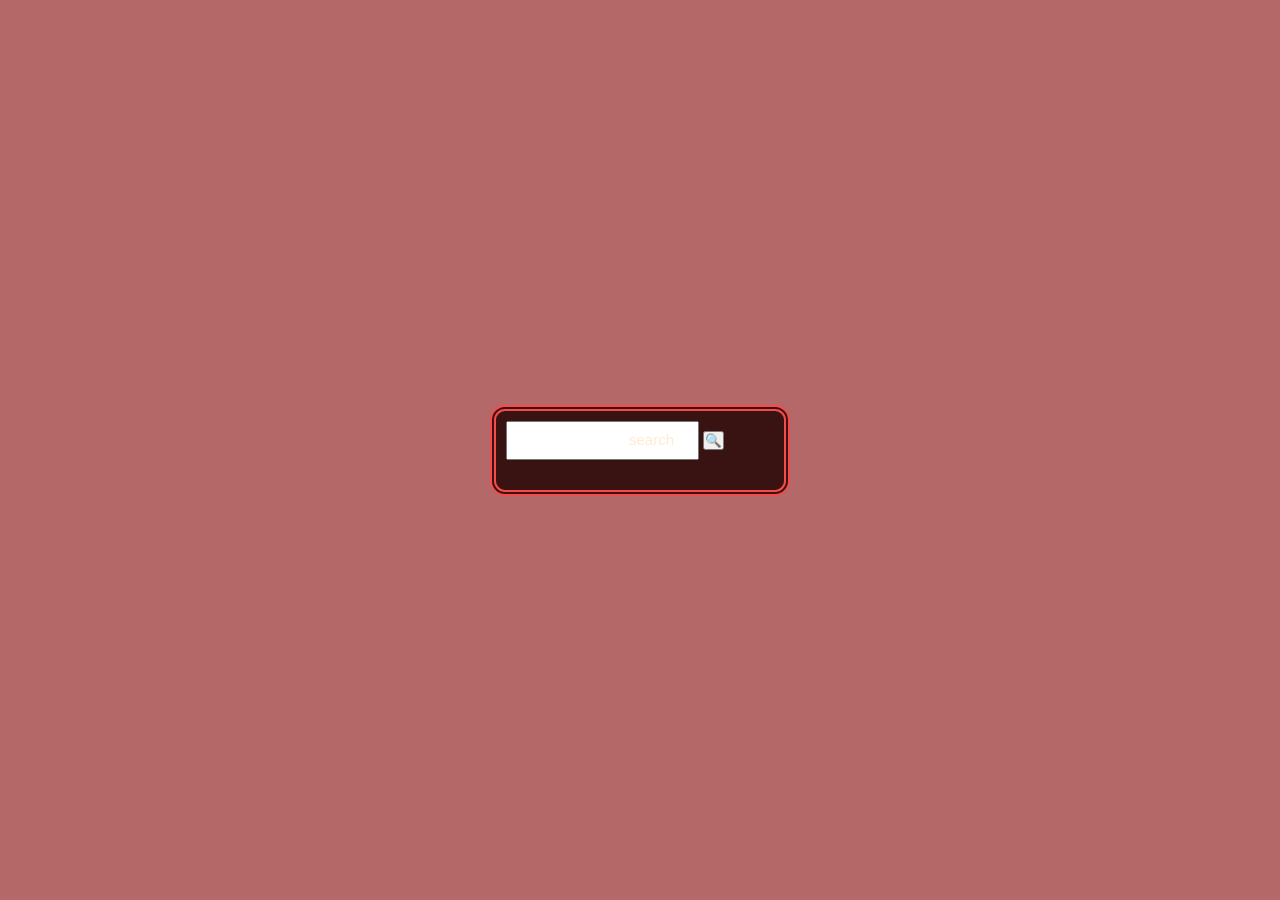
==== index.html @ 5dcac894 "Add files via upload" ====
<!DOCTYPE html>
<html lang="en">
<head>
    <meta charset="UTF-8">
    <meta name="viewport" content="width=device-width, initial-scale=1.0">
    <title>YouTube</title>
    <link rel="stylesheet" href="style.css">
</head>
<body>
    <div class="container">
        <header class="search">
            <input type="search" placeholder="search">
            <button> 🔍 </button>

        </header>
        <div class="side"></div>
        <main class="content"></main>
    </div>
</body>
</html>
---- style.css ----
*{
  margin: 0; padding: 0; box-sizing: border-box;
}
 body{
  background-color: rgba(131, 4, 4, 0.599);
  justify-content: center;
  align-items: center;
  height: 100vh;
  display: flex;
 }
h1{
  color: #fff2cc;
  margin: 15px;
  padding: 10px;
  border: 3px solid orangered;
  border-radius: 18px;
  text-align: center;
  font-size: 31px;
  text-shadow:
      0 0 6px rgba(255,200,120,0.7),
      0 0 12px rgba(255,140,0,0.6);
}
input{
  color: blanchedalmond;
  text-align: center;
}
 .container{
  border: 6px double rgb(245, 75, 75);
  border-radius: 15px;
  width: 300px;
  height: auto;
  padding: 10px;
  background-color: rgba(54, 16, 16, 0.974);
 }
input{
   padding: 10px; 
   margin-bottom: 20px; 
   text-align: center;

}
::placeholder{
  text-align: right;
  /* padding: 15px; */
  font-size: 15px;
  color: blanchedalmond;
}
#result{
    text-align: right;
    width: 90%;
    display: block;
    margin: 20px auto;
    border: 2.5px solid orangered;
    border-radius: 25px;
    background-color: rgba(222, 148, 135, 0.167);
}
.main{
  width: 100%; 
  position: relative;
  text-align: center;
  border: 3px solid rgb(235, 81, 81);
  border-radius: 10px;

}
.q2{
  margin-top: 15px;
}
.q2 input{
  width: 50px;
  margin-right: 5px;
  background-color: rgba(222, 148, 135, 0.167);
  border: 3px solid  rgb(235, 81, 81);
  border-radius: 50px;
  color: wheat;
  text-align: center;
  font-size: 15px;
  font-family: 'Lucida Sans', 'Lucida Sans Regular', 'Lucida Grande', 'Lucida Sans Unicode', Geneva, Verdana, sans-serif;
}
.q3 input{
  width: 50px;
  margin-right: 5px;
  background-color: rgba(222, 148, 135, 0.167);
  border: 3px solid  rgb(235, 81, 81);
  border-radius: 50px;
  color: wheat;
  text-align: center;
  font-size: 15px;
  font-family: 'Lucida Sans', 'Lucida Sans Regular', 'Lucida Grande', 'Lucida Sans Unicode', Geneva, Verdana, sans-serif;
}
.q4 input{
  width: 50px;
  margin-right: 5px;
  background-color: rgba(222, 148, 135, 0.167);
  border: 3px solid  rgb(235, 81, 81);
  border-radius: 50px;
  color: wheat;
  text-align: center;
  font-size: 15px;
  font-family: 'Lucida Sans', 'Lucida Sans Regular', 'Lucida Grande', 'Lucida Sans Unicode', Geneva, Verdana, sans-serif;
}
.q5 input{
  width: 50px;
  margin-right: 5px;
  background-color: rgba(222, 148, 135, 0.167);
  border: 3px solid  rgb(235, 81, 81);
  border-radius: 50px;
  color: wheat;
  text-align: center;
  font-size: 15px;
  font-family: 'Lucida Sans', 'Lucida Sans Regular', 'Lucida Grande', 'Lucida Sans Unicode', Geneva, Verdana, sans-serif;
}
.b4:hover{
  transform: scale(1.04);
  font-size: 15.8px;
}
#equals{
  width: 109px;
}
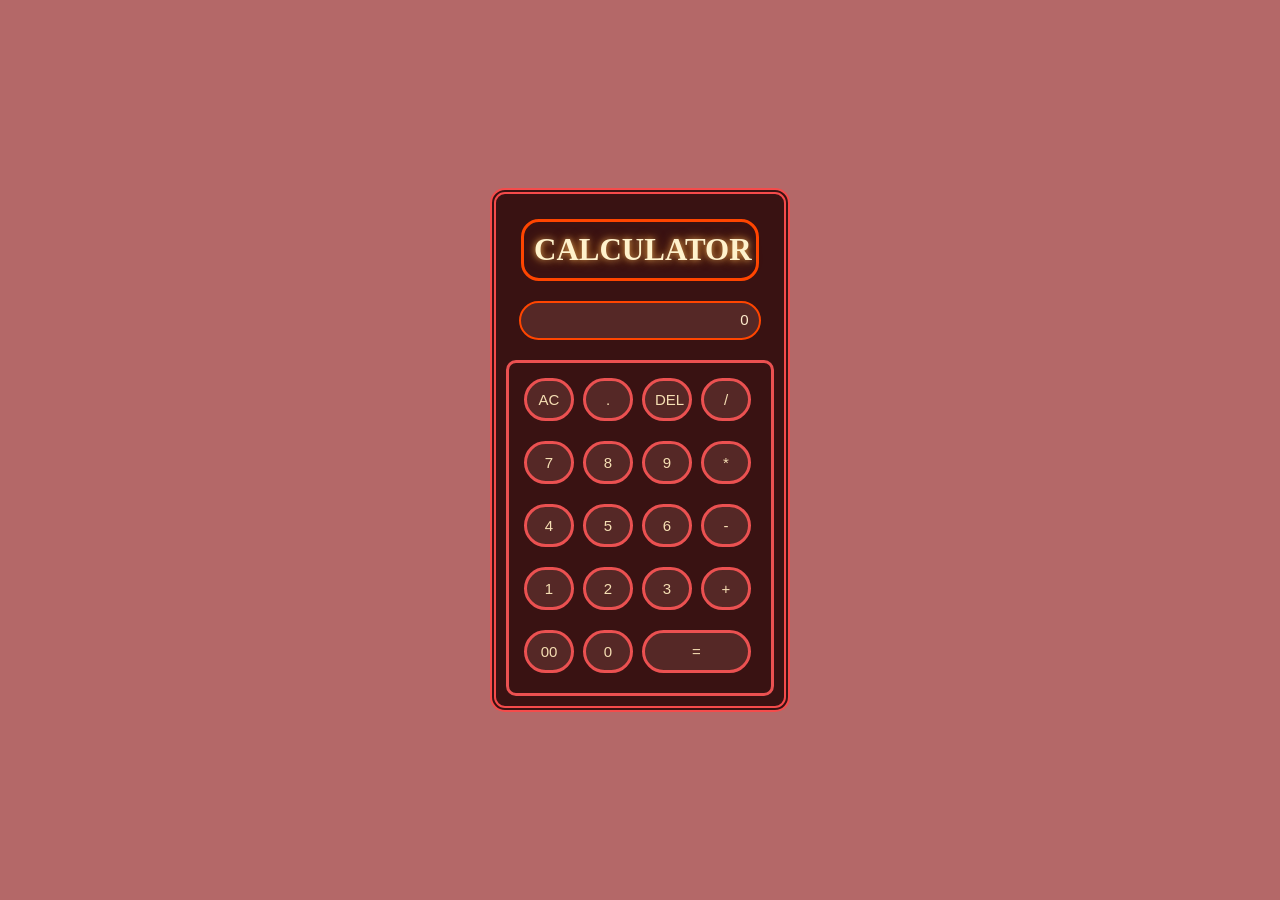
==== commit 214feaa3: "Update index.html" ====
--- a/index.html
+++ b/index.html
@@ -1,20 +1,50 @@
 <!DOCTYPE html>
 <html lang="en">
 <head>
-    <meta charset="UTF-8">
-    <meta name="viewport" content="width=device-width, initial-scale=1.0">
-    <title>YouTube</title>
-    <link rel="stylesheet" href="style.css">
+  <meta charset="UTF-8">
+  <meta name="viewport" content="width=device-width, initial-scale=1.0">
+  <title>Calculator</title>
+  <link rel="stylesheet" href="style.css">
 </head>
 <body>
-    <div class="container">
-        <header class="search">
-            <input type="search" placeholder="search">
-            <button> 🔍 </button>
+  <div class="container">
+    <form> 
+      <div class="q1">
+        <h1>CALCULATOR</h1>
+        <input type="text" placeholder="0" name="q1" id="result" readonly>
+      </div>
+      <div class="main">
+      <div class="q2">
+        <input type="button" class="b4" value="AC" onclick ="q1.value = '' ">
+        <input type="button" class="b4" value="." onclick ="q1.value += '.' ">
+        <input type="button" class="b4" value="DEL" onclick ="q1.value = q1.value.slice(0, -1) ">
+        <input type="button" class="b4" value="/" onclick ="q1.value += '/' ">
+      </div>
+      <div class="q3">
+        <input type="button" class="b4" value="7" onclick ="q1.value += '7' ">
+        <input type="button" class="b4"  value="8" onclick ="q1.value += '8' ">
+        <input type="button" class="b4"  value="9" onclick ="q1.value += '9' ">
+        <input type="button" class="b4" value="*" onclick ="q1.value += '*' " >
+      </div><div class="q3">
+        <input type="button" class="b4"  value="4" onclick ="q1.value += '4' ">
+        <input type="button" class="b4"  value="5" onclick ="q1.value += '5' ">
+        <input type="button" class="b4"  value="6" onclick ="q1.value += '6' ">
+        <input type="button" class="b4"  value="-" onclick ="q1.value += '-' " >
+      </div><div class="q4">
+        <input type="button" class="b4" value="1" onclick ="q1.value += '1' ">
+        <input type="button" class="b4"  value="2" onclick ="q1.value += '2' ">
+        <input type="button" class="b4"  value="3" onclick ="q1.value += '3' ">
+        <input type="button" class="b4"  value="+" onclick ="q1.value += '+' " >
+      </div><div class="q5">
+        <input type="button" class="b4"  value="00" onclick ="q1.value += '00' ">
+        <input type="button" class="b4"  value="0" onclick ="q1.value += '0' ">
+        <!-- <input type="button" class="b4"  value="."onclick ="q1.value += '.' "> -->
+        <input type="button" id="equals" class="b4" value="=" onclick ="q1.value = eval(q1.value) ">
+      </div>
+      </div>
+      </form>
+    </div>
 
-        </header>
-        <div class="side"></div>
-        <main class="content"></main>
-    </div>
+  </div>
 </body>
-</html>+</html>
